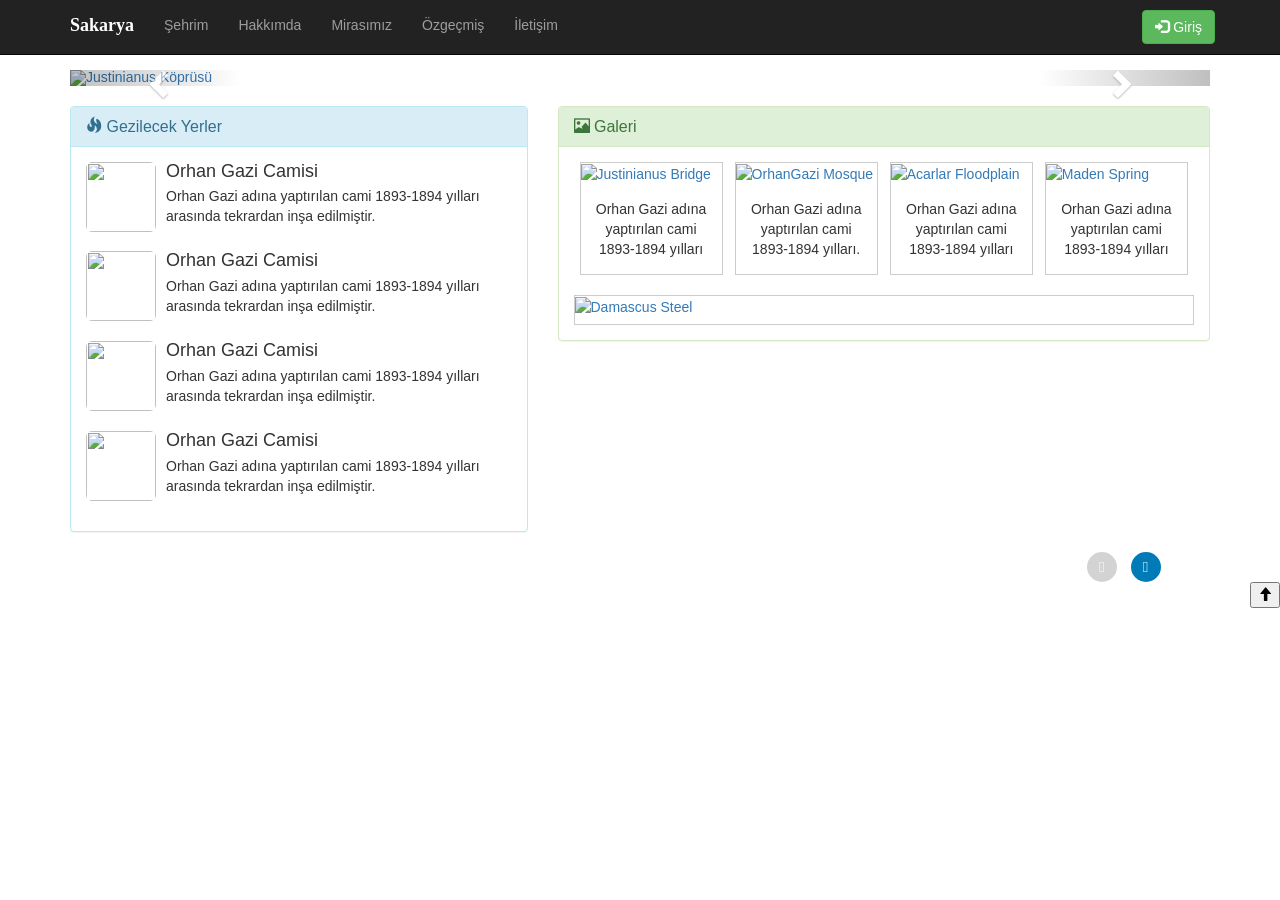
==== Index.html @ 87b0f3b1 "initial commit" ====
<!DOCTYPE html>
<html>
<head lang="tr">
    <meta charset="utf-8">
    <meta http-equiv="X-UA-Compatible" content="IE=edge">
    <meta name="viewport" content="width=device-width, initial-scale=1">

    <title> Erkam Bayındır - SAKARYA </title>

    <!-- Bootstrap -->
    <link href="css/bootstrap.min.css" rel="stylesheet">
    <!-- Font Awesome CSS -->
    <link rel="stylesheet" href="css/font-awesome.min.css" type="text/css" media="screen">
    <!-- ek stiller -->
    <link href="css/style.css" rel="stylesheet">
    <!-- jQuery (necessary for Bootstrap's JavaScript plugins) -->
    <script src="js/jquery-2.2.3.min.js"></script>
    <!-- Include all compiled plugins (below), or include individual files as needed -->
    <script src="js/bootstrap.min.js"></script>
    <link rel="stylesheet" href="https://maxcdn.bootstrapcdn.com/bootstrap/3.3.7/css/bootstrap.min.css">
    <script src="https://ajax.googleapis.com/ajax/libs/jquery/1.11.3/jquery.min.js"></script>
    <script src="http://maxcdn.bootstrapcdn.com/bootstrap/3.3.4/js/bootstrap.min.js"></script>

    <!-- <link rel="stylesheet" type="text/css" href="Demo-css.css"> -->
    <!-- <script src="Demo(Turkish)-Javascript.js" type="text/javascript"></script> -->
</head>

<body style="background: url(images/noise.jpg);">
    <nav class="navbar navbar-inverse navbar-fixed-top">
        <div class="container">
            <!-- Brand and toggle get grouped for better mobile display -->
            <div class="navbar-header">
                <button type="button" class="navbar-toggle collapsed" data-toggle="collapse" data-target="#Nav" aria-expanded="false">
                    <span class="sr-only">Toggle navigation</span>
                    <span class="icon-bar"></span>
                    <span class="icon-bar"></span>
                    <span class="icon-bar"></span>
                </button>
                <span class="navbar-brand" style="font-weight: bolder;color: white;font-family: 'Georgia','Times New Roman';">
                    <strong> Sakarya </strong>
                </span>
            </div>

            <!-- Collect the nav links, forms, and other content for toggling -->
            <div class="collapse navbar-collapse" id="Nav">

                <ul class="nav navbar-nav">
                    <li><a href="Index.html">Şehrim</a></li>
                    <li><a href="about.html">Hakkımda</a></li>
                    <li><a href="heritage.html">Mirasımız</a></li>
                    <li><a href="CV.html">Özgeçmiş</a></li>
                    <li><a href="contactMe.html">İletişim</a></li>


                </ul>


                <ul class="nav navbar-nav  navbar-right pad10">
                    <div class="btn-group">
                        <a href="login.php" class="btn btn-success" id="myBtn">
                            <span class="glyphicon glyphicon-log-in"></span> Giriş
                        </a>
                    </div>
                </ul>
            </div>
        </div>
    </nav>
    <!--End Of Head-->
    <!--Slide-->
    <br>
    <!-- Slider -->
    <div class="container">
        <div id="myCarousel" class="carousel slide" data-interval="2500" data-ride="carousel">
            <ol class="carousel-indicators">
                <li data-target="#myCarousel" data-slida-to="0" class="active"></li>
                <li data-target="#myCarousel" data-slide-to="1"></li>
                <li data-target="#myCarousel" data-slide-to="2"></li>
                <li data-target="#myCarousel" data-slide-to="3"></li>
            </ol>
            <div class="carousel-inner" role="listbox">

                <div class="item active">
                    <a href="heritage.html" target="_blank">
                        <img src="images/Justinianus-2New.jpg" alt="Justinianus Köprüsü">
                    </a>
                </div>

                <div class="item">
                    <a href="heritage.html" target="_blank">
                        <img src="images/OrhanGaziCamisinde.jpg" alt="Orhan Gazi Camisi">
                    </a>
                </div>

                <div class="item">
                    <a href="heritage.html" target="_blank">
                    <img src="images/Maden-Deresi-ve-Selalesi-Sakarya.jpg" alt="Maden Maden Deresi ve Selalesi">
                    </a>
                </div>

                <div class="item">
                    <a href="DamascusSteelArticle.html" target="_blank">
                        <img src="images/acarlar-longozu.jpg" alt="Acarlar Longozu">
                    </a>
                </div>
            </div>
            <!-- Left and right controls -->
            <a class="left carousel-control" href="#myCarousel" role="button" data-slide="prev">
                <span class="glyphicon glyphicon-chevron-left" aria-hidden="true"></span>
                <span class="sr-only">Previous</span>
            </a>
            <a class="right carousel-control" href="#myCarousel" role="button" data-slide="next">
                <span class="glyphicon glyphicon-chevron-right" aria-hidden="true"></span>
                <span class="sr-only">Next</span>
            </a>
        </div>
    </div>

    <br />

    <!--End Of Slide-->
    <!--Middle-->

    <div class="container">
        <div class="row">
            <div class="col-md-5">
                <!-- first panel -->
                <div class="panel panel-info" id="articles">
                    <div class="panel-heading">
                        <h3 class="panel-title"><span class="glyphicon glyphicon-fire"></span> Gezilecek Yerler </h3>
                    </div>

                    <div class="panel-body">
                        <!--Media list start-->
                        <ul class="media-list">
                            <!--First media in the list-->
                            <li class="media">
                                <div class="media-left">
                                    <a href="heritage.html"> <img class="media-object duyuru-resim img-rounded" src="images/Justinianus-2New.jpg" alt=""></a>
                                </div>
                                <div class="media-body">
                                    <h4 class="media-heading">
                                        Orhan Gazi Camisi
                                    </h4>
                                    <p>
                                        Orhan Gazi adına yaptırılan cami 1893-1894 yılları arasında tekrardan inşa edilmiştir. 
                                    </p>
                                </div>
                            </li>



                            <!--Second media in the list-->
                            <li class="media">
                                <div class="media-left">
                                    <a href="heritage.html"> <img class="media-object duyuru-resim img-rounded" src="images/OrhanGaziCamisinde.jpg" alt=""></a>
                                </div>
                                <div class="media-body">
                                    <h4 class="media-heading">
                                        Orhan Gazi Camisi
                                    </h4>
                                    <p>
                                        Orhan Gazi adına yaptırılan cami 1893-1894 yılları arasında tekrardan inşa edilmiştir.
                                    </p>
                                </div>
                            </li>


                            <!--Third media in the list-->
                            <li class="media">
                                <div class="media-left">
                                    <a href="DamascusSteelArticle.html"> <img class="media-object duyuru-resim img-rounded" src="images/Maden-Deresi-ve-Selalesi-Sakarya.jpg" alt=""></a>
                                </div>
                                <div class="media-body">
                                    <h4 class="media-heading">
                                        Orhan Gazi Camisi
                                    </h4>
                                    <p>
                                        Orhan Gazi adına yaptırılan cami 1893-1894 yılları arasında tekrardan inşa edilmiştir.
                                    </p>
                                </div>
                            </li>




                            <!--Fourth media in the list-->
                            <li class="media">
                                <div class="media-left">
                                    <a href="heritage.html"> <img class="media-object duyuru-resim img-rounded" src="images/acarlar-longozu.jpg" alt=""></a>
                                </div>
                                <div class="media-body">
                                    <h4 class="media-heading">
                                        Orhan Gazi Camisi
                                    </h4>
                                    <p>
                                        Orhan Gazi adına yaptırılan cami 1893-1894 yılları arasında tekrardan inşa edilmiştir.
                                    </p>
                                </div>
                            </li>

                        </ul>
                        <!--End of the list-->
                    </div>
                </div>
            </div> <!--End of Articles Secton-->



            <div class="col-md-7">
                <!-- seconed panel -->
                <div class="panel panel-success" id="gallery">
                    <div class="panel-heading">
                        <h3 class="panel-title"><span class="glyphicon glyphicon-picture"></span> Galeri </h3>
                    </div>
                    <div class="panel-body">






                        <div class="responsive">
                            <div class="gallery">
                                <a target="_blank" href="images/OrhanGaziCamisinde.jpg">
                                    <img src="images/OrhanGaziCamisinde.jpg" alt="Justinianus Bridge" width="600" height="400">
                                </a>
                                <div class="desc">Orhan Gazi adına yaptırılan cami 1893-1894 yılları</div>
                            </div>
                        </div>


                        <div class="responsive">
                            <div class="gallery">
                                <a target="_blank" href="images/OrhanGaziCamisinde.jpg">
                                    <img src="images/OrhanGaziCamisinde.jpg" alt="OrhanGazi Mosque" width="600" height="400">
                                </a>
                                <div class="desc">Orhan Gazi adına yaptırılan cami 1893-1894 yılları.</div>
                            </div>
                        </div>

                        <div class="responsive">
                            <div class="gallery">
                                <a target="_blank" href="images/OrhanGaziCamisinde.jpg">
                                    <img src="images/OrhanGaziCamisinde.jpg" alt="Acarlar Floodplain" width="600" height="400">
                                </a>
                                <div class="desc">Orhan Gazi adına yaptırılan cami 1893-1894 yılları</div>
                            </div>
                        </div>

                        <div class="responsive">
                            <div class="gallery">
                                <a target="_blank" href="images/OrhanGaziCamisinde.jpg">
                                    <img src="images/OrhanGaziCamisinde.jpg" alt="Maden Spring" width="600" height="400">
                                </a>
                                <div class="desc">Orhan Gazi adına yaptırılan cami 1893-1894 yılları</div>
                            </div>
                        </div>

                        <div class="clearfix"></div><br>

                        <div style="padding-bottom: 7px;" class="gallery">
                            <a target="_blank" href="images/OrhanGaziCamisinde.jpg">
                                <img src="images/OrhanGaziCamisinde.jpg" alt="Damascus Steel" width="200" height="50">
                            </a>
                        </div>

                    </div>
                </div>
            </div>
        </div>
    </div>
</body>

<!--End Of Body-->
<!--Footer-->
<footer id="footer">
    <div class="row">
        <div class="container-fluid">
            <div class="col-md-10 text-info"></div>
            <div class="col-md-2 ">
                <ul class="social-network social-circle">
                    <li>
                        <a href="https://github.com/erkambayindir" target="_blank" class="icoGithub" title="Github">
                            <i class="fa fa-facebook"></i>
                        </a>
                    </li>
                    <li>
                        <a href="https://www.linkedin.com/in/erkam-bayindir-25a70635/" target="_blank" class="icoLinkedin" title="Linkedin">
                            <i class="fa fa-linkedin"></i>
                        </a>
                    </li>
                </ul>
            </div>
        </div>
    </div>
</footer>
<!--button pushing to top-->
<div class="pull-right">
    <a href="#">
        <button>
            <span class="glyphicon glyphicon-arrow-up" style="color: black;"></span>
        </button>
    </a>
</div>
</html>
<!--End Of Footer-->
---- css/style.css ----
/* Header */
.foto {
	
	width : 50 px;
	height:50px;
	
}
.padTop20
{
	padding-top:20px;
	
}

.pad10
{
	
	padding:10px;
}


.pad15
{
	
	padding:15px;
}

.well{
background-color: #e6f5ff;
border: radius 0;
}

.metin{
	color:#000000;
}



/*Slider
.tales {
  width: 100%;
}
.carousel-inner{
  width:100%;
  max-height: 200px !important;
}
*/





.mar0 {
	
	margin-bottom: 0px;
}
.pad0 {
	padding :0px;
	padding-right:5px;
}
.padx
{
		padding-left:300px;
}


.pull-left {
    float: left !important;
}


.nav-yuk70{
	
	height:65px;
	
	
}

.fill {
    width: 100%;
    height: 100%;
    background-position: center;
    background-size: cover;
/*	max-height:400px */
}

.fill2 {
   height:400px;
/*	max-height:400px */
}
body {
    
  padding-top: 50px; /* Required padding for .navbar-fixed-top. Remove if using .navbar-static-top. Change if height of navigation changes. */
}

/* öğrenci görüşleri */

.widgwt-main {
  margin-top: 30px;
}

.widget-title {
  margin: 0;
  text-transform: uppercase;
  font-size: 13px;
  font-weight: 700;
}

.widget-main-title {
  border-bottom: 1px solid;
}

.prof-thumb {
  float: left;
  width: 75px;
  height: 75px;
  margin-right: 15px;
  overflow: hidden;
}
.prof-thumb img {
  width: 100%;
  height: 100%;
}




/* Etkinlikler */
.panel.date {
    margin: 0px;
    width: 60px;
    text-align: center;
}

.panel.date .month {
    padding: 2px 0px;
    font-weight: 700;
    text-transform: uppercase;
}

.panel.date .day {
    padding: 3px 0px;
    font-weight: 700;
    font-size: 1.5em;
}

.duyuru-resim {
  
  width: 70px;
  height: 70px;
 
}

.logo-yani-yazisi {

   float: left !important;
    font-size: 18px;
    font-weight: 100;
    padding-top: 5px;
    padding-left: 5px;
	padding-right:50px;
    margin-top: 6px;
	
  
}


/*=========================
  social media
 ================= */

/* footer social icons */
ul.social-network {
	list-style: none;
	display: inline;
	margin-left:0 !important;
	padding: 0;
}
ul.social-network li {
	display: inline;
	margin: 0 5px;
}


/* footer social icons */

.social-network a.icoFacebook {
	background-color:#3B5998;
}
.social-network a.icoTwitter {
	background-color:#33ccff;
}
.social-network a.icoGoogle {
	background-color:#BD3518;
}

.social-network a.icoLinkedin {
	background-color:#007bb7;
}

.social-circle li a {
	display:inline-block;
	position:relative;
	margin:0 auto 0 auto;
	-moz-border-radius:50%;
	-webkit-border-radius:50%;
	border-radius:50%;
	text-align:center;
	width: 30px;
	height: 30px;
	font-size:15px;
}
.social-circle li i {
	margin:0;
	line-height:30px;
	text-align: center;
}

.social-circle i {
	color: #fff;

}

ul.social-network li a {
 background-color: #D3D3D3;   
} 

.custom {
    height: 40px !important;
}


/*Responsiv Gallert Boxes*/

div.gallery {
  border: 1px solid #ccc;
}

div.gallery:hover {
  border: 1px solid #777;
}

div.gallery img {
  width: 100%;
  height: auto;
}

div.desc {
  padding: 15px;
  text-align: center;
}

* {
  box-sizing: border-box;
}

.responsive {
  padding: 0 6px;
  float: left;
  width: 24.99999%;
}

@media only screen and (max-width: 700px) {
  .responsive {
    width: 49.99999%;
    margin: 6px 0;
  }
}

@media only screen and (max-width: 500px) {
  .responsive {
    width: 100%;
  }
}

.clearfix:after {
  content: "";
  display: table;
  clear: both;
}
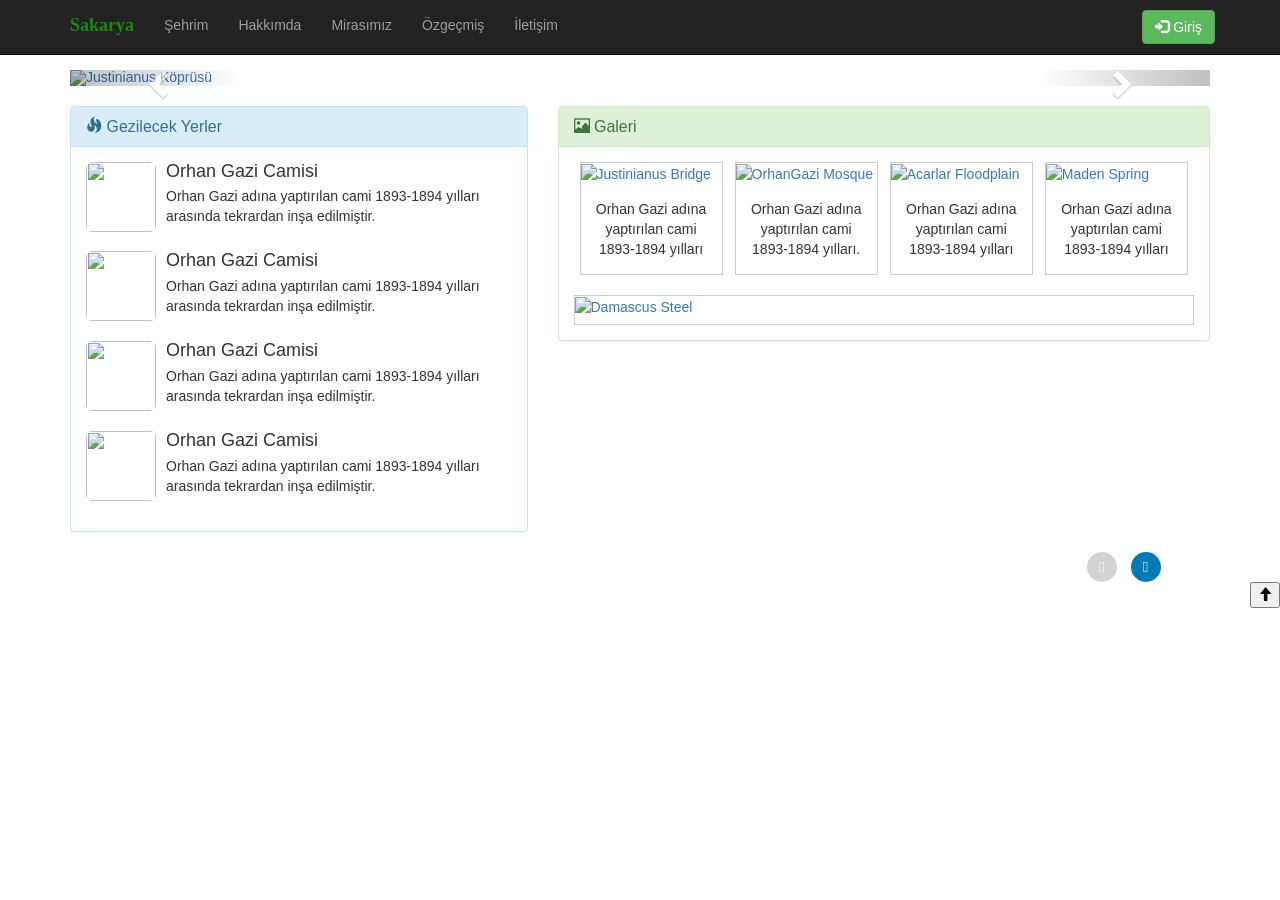
==== commit e976e242: "About page About page is formed and the contend is written. But the picture sizes still remains to b" ====
--- a/Index.html
+++ b/Index.html
@@ -36,7 +36,7 @@
                     <span class="icon-bar"></span>
                     <span class="icon-bar"></span>
                 </button>
-                <span class="navbar-brand" style="font-weight: bolder;color: white;font-family: 'Georgia','Times New Roman';">
+                <span class="navbar-brand" style="font-weight: bolder;color: rgb(23, 139, 8);font-family: 'Georgia','Times New Roman';">
                     <strong> Sakarya </strong>
                 </span>
             </div>
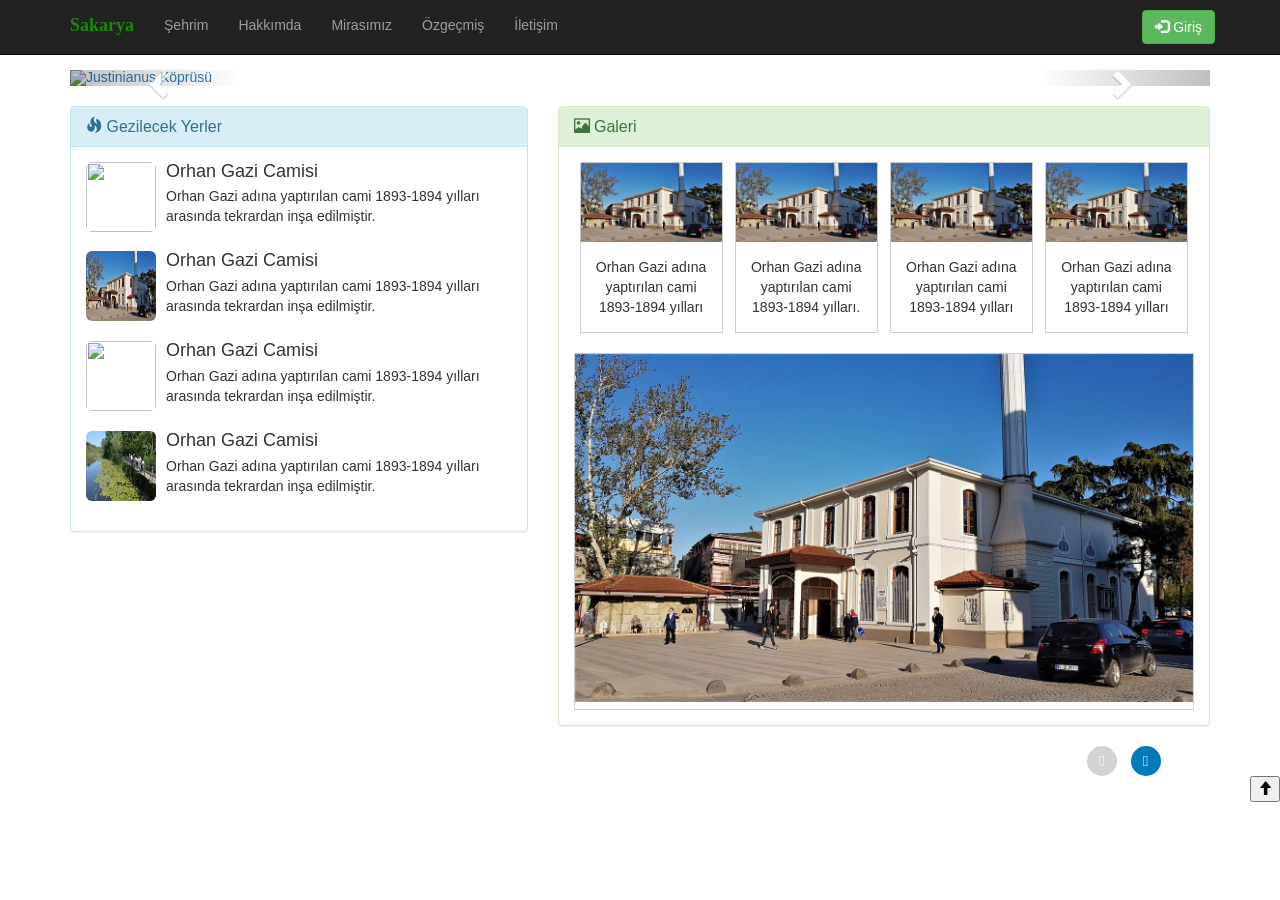
==== commit 2dc71f41: "images changes Some picrures has been added to images folder. And links has been changed in the inde" ====
--- a/Index.html
+++ b/Index.html
@@ -98,8 +98,8 @@
                 </div>
 
                 <div class="item">
-                    <a href="DamascusSteelArticle.html" target="_blank">
-                        <img src="images/acarlar-longozu.jpg" alt="Acarlar Longozu">
+                    <a href="https://www.kulturportali.gov.tr/turkiye/sakarya/gezilecekyer/acarlar-longozu" target="_blank">
+                        <img src="images/AcarlarLongozu.jpg" alt="Acarlar Longozu">
                     </a>
                 </div>
             </div>
@@ -152,7 +152,7 @@
                             <!--Second media in the list-->
                             <li class="media">
                                 <div class="media-left">
-                                    <a href="heritage.html"> <img class="media-object duyuru-resim img-rounded" src="images/OrhanGaziCamisinde.jpg" alt=""></a>
+                                    <a href="heritage.html"> <img class="media-object duyuru-resim img-rounded" src="images/orhan-cami-adapazari1280x720.jpg" alt=""></a>
                                 </div>
                                 <div class="media-body">
                                     <h4 class="media-heading">
@@ -186,7 +186,7 @@
                             <!--Fourth media in the list-->
                             <li class="media">
                                 <div class="media-left">
-                                    <a href="heritage.html"> <img class="media-object duyuru-resim img-rounded" src="images/acarlar-longozu.jpg" alt=""></a>
+                                    <a href="heritage.html"> <img class="media-object duyuru-resim img-rounded" src="images/AcarlarLongozu.jpg" alt=""></a>
                                 </div>
                                 <div class="media-body">
                                     <h4 class="media-heading">
@@ -214,15 +214,10 @@
                     </div>
                     <div class="panel-body">
 
-
-
-
-
-
                         <div class="responsive">
                             <div class="gallery">
-                                <a target="_blank" href="images/OrhanGaziCamisinde.jpg">
-                                    <img src="images/OrhanGaziCamisinde.jpg" alt="Justinianus Bridge" width="600" height="400">
+                                <a target="_blank" href="images/orhan-cami-adapazari1280x720.jpg">
+                                    <img src="images/orhan-cami-adapazari1280x720.jpg" alt="Justinianus Bridge" width="600" height="400">
                                 </a>
                                 <div class="desc">Orhan Gazi adına yaptırılan cami 1893-1894 yılları</div>
                             </div>
@@ -231,8 +226,8 @@
 
                         <div class="responsive">
                             <div class="gallery">
-                                <a target="_blank" href="images/OrhanGaziCamisinde.jpg">
-                                    <img src="images/OrhanGaziCamisinde.jpg" alt="OrhanGazi Mosque" width="600" height="400">
+                                <a target="_blank" href="images/orhan-cami-adapazari1280x720.jpg">
+                                    <img src="images/orhan-cami-adapazari1280x720.jpg" alt="OrhanGazi Mosque" width="600" height="400">
                                 </a>
                                 <div class="desc">Orhan Gazi adına yaptırılan cami 1893-1894 yılları.</div>
                             </div>
@@ -240,8 +235,8 @@
 
                         <div class="responsive">
                             <div class="gallery">
-                                <a target="_blank" href="images/OrhanGaziCamisinde.jpg">
-                                    <img src="images/OrhanGaziCamisinde.jpg" alt="Acarlar Floodplain" width="600" height="400">
+                                <a target="_blank" href="images/orhan-cami-adapazari1280x720.jpg">
+                                    <img src="images/orhan-cami-adapazari1280x720.jpg" alt="Acarlar Floodplain" width="600" height="400">
                                 </a>
                                 <div class="desc">Orhan Gazi adına yaptırılan cami 1893-1894 yılları</div>
                             </div>
@@ -249,8 +244,8 @@
 
                         <div class="responsive">
                             <div class="gallery">
-                                <a target="_blank" href="images/OrhanGaziCamisinde.jpg">
-                                    <img src="images/OrhanGaziCamisinde.jpg" alt="Maden Spring" width="600" height="400">
+                                <a target="_blank" href="images/orhan-cami-adapazari1280x720.jpg">
+                                    <img src="images/orhan-cami-adapazari1280x720.jpg" alt="Maden Spring" width="600" height="400">
                                 </a>
                                 <div class="desc">Orhan Gazi adına yaptırılan cami 1893-1894 yılları</div>
                             </div>
@@ -259,9 +254,10 @@
                         <div class="clearfix"></div><br>
 
                         <div style="padding-bottom: 7px;" class="gallery">
-                            <a target="_blank" href="images/OrhanGaziCamisinde.jpg">
-                                <img src="images/OrhanGaziCamisinde.jpg" alt="Damascus Steel" width="200" height="50">
+                            <a target="_blank" href="images/orhan-cami-adapazari1280x720.jpg">
+                                <img src="images/orhan-cami-adapazari1280x720.jpg" alt="Orhan The Conquerer Mosque" width="200" height="50">
                             </a>
+                        
                         </div>
 
                     </div>
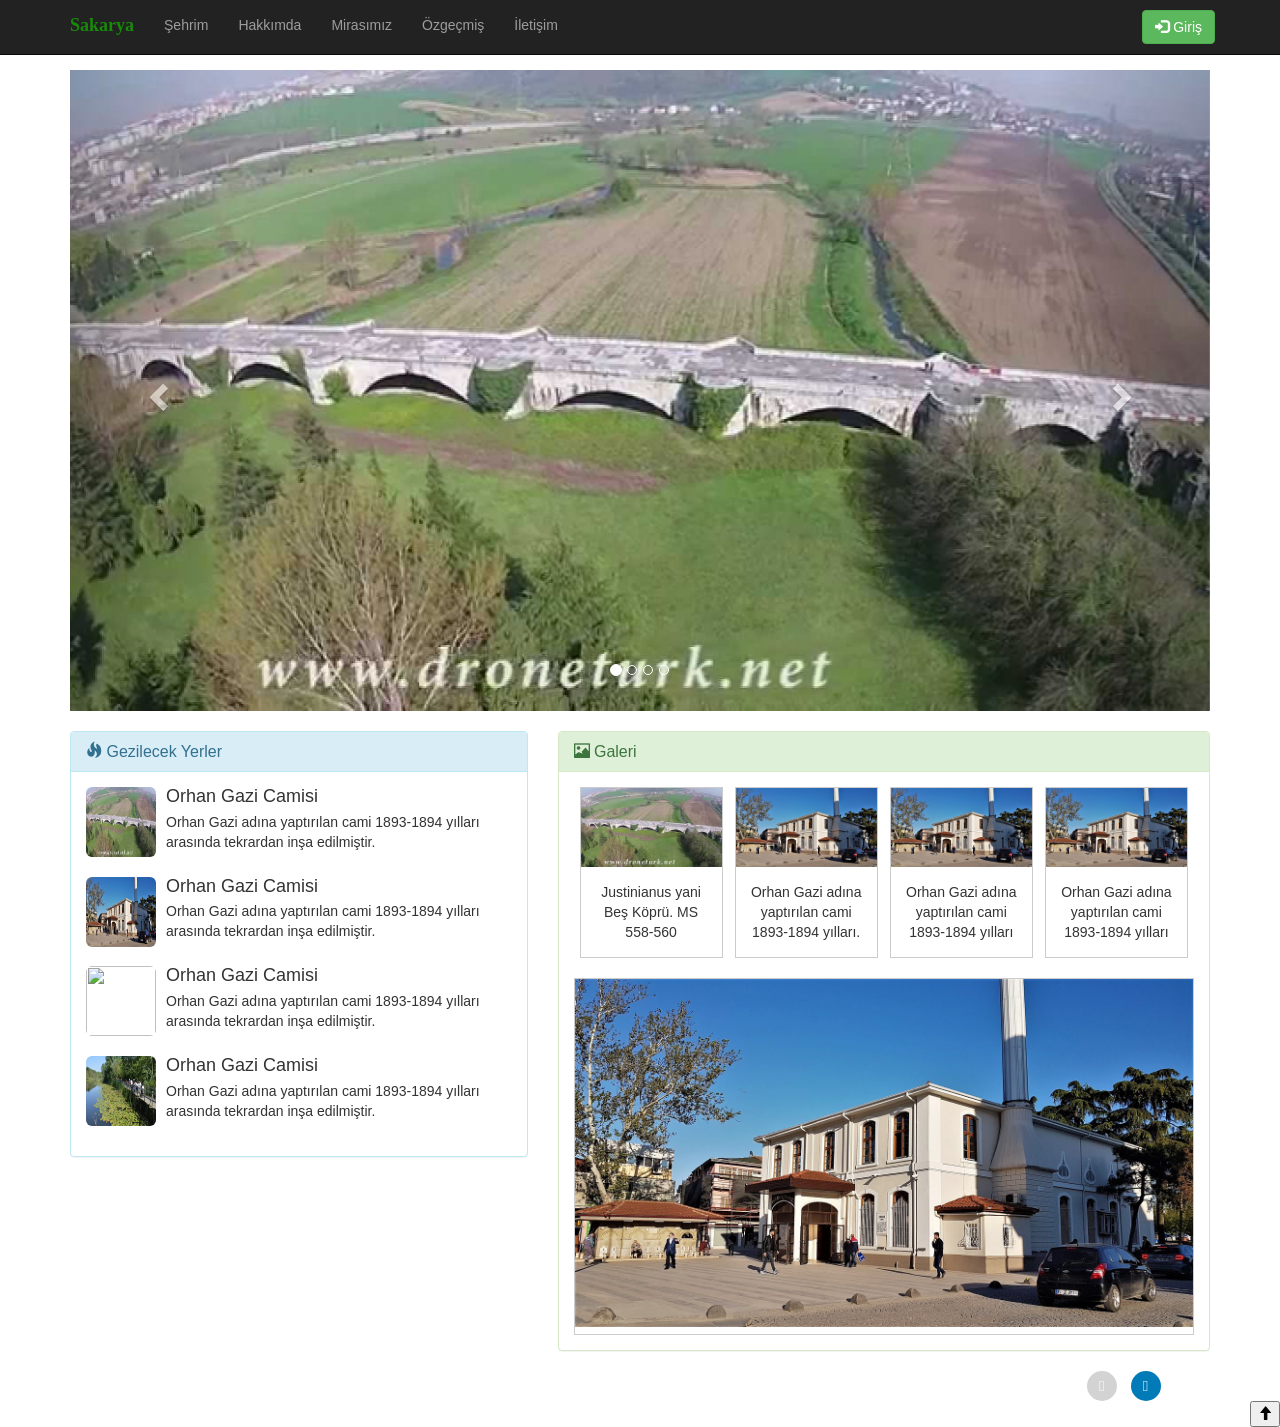
==== commit 53b9d8ce: "images changed Some changes in links were made" ====
--- a/Index.html
+++ b/Index.html
@@ -81,7 +81,7 @@
 
                 <div class="item active">
                     <a href="heritage.html" target="_blank">
-                        <img src="images/Justinianus-2New.jpg" alt="Justinianus Köprüsü">
+                        <img src="images/Justinianus.jpg" alt="Justinianus Köprüsü">
                     </a>
                 </div>
 
@@ -135,7 +135,7 @@
                             <!--First media in the list-->
                             <li class="media">
                                 <div class="media-left">
-                                    <a href="heritage.html"> <img class="media-object duyuru-resim img-rounded" src="images/Justinianus-2New.jpg" alt=""></a>
+                                    <a href="heritage.html"> <img class="media-object duyuru-resim img-rounded" src="images/Justinianus.jpg" alt=""></a>
                                 </div>
                                 <div class="media-body">
                                     <h4 class="media-heading">
@@ -216,10 +216,10 @@
 
                         <div class="responsive">
                             <div class="gallery">
-                                <a target="_blank" href="images/orhan-cami-adapazari1280x720.jpg">
-                                    <img src="images/orhan-cami-adapazari1280x720.jpg" alt="Justinianus Bridge" width="600" height="400">
+                                <a target="_blank" href="images/Justinianus.jpg">
+                                    <img src="images/Justinianus.jpg" alt="Justinianus Bridge" width="600" height="400">
                                 </a>
-                                <div class="desc">Orhan Gazi adına yaptırılan cami 1893-1894 yılları</div>
+                                <div class="desc">Justinianus yani Beş Köprü. MS 558-560</div>
                             </div>
                         </div>
 
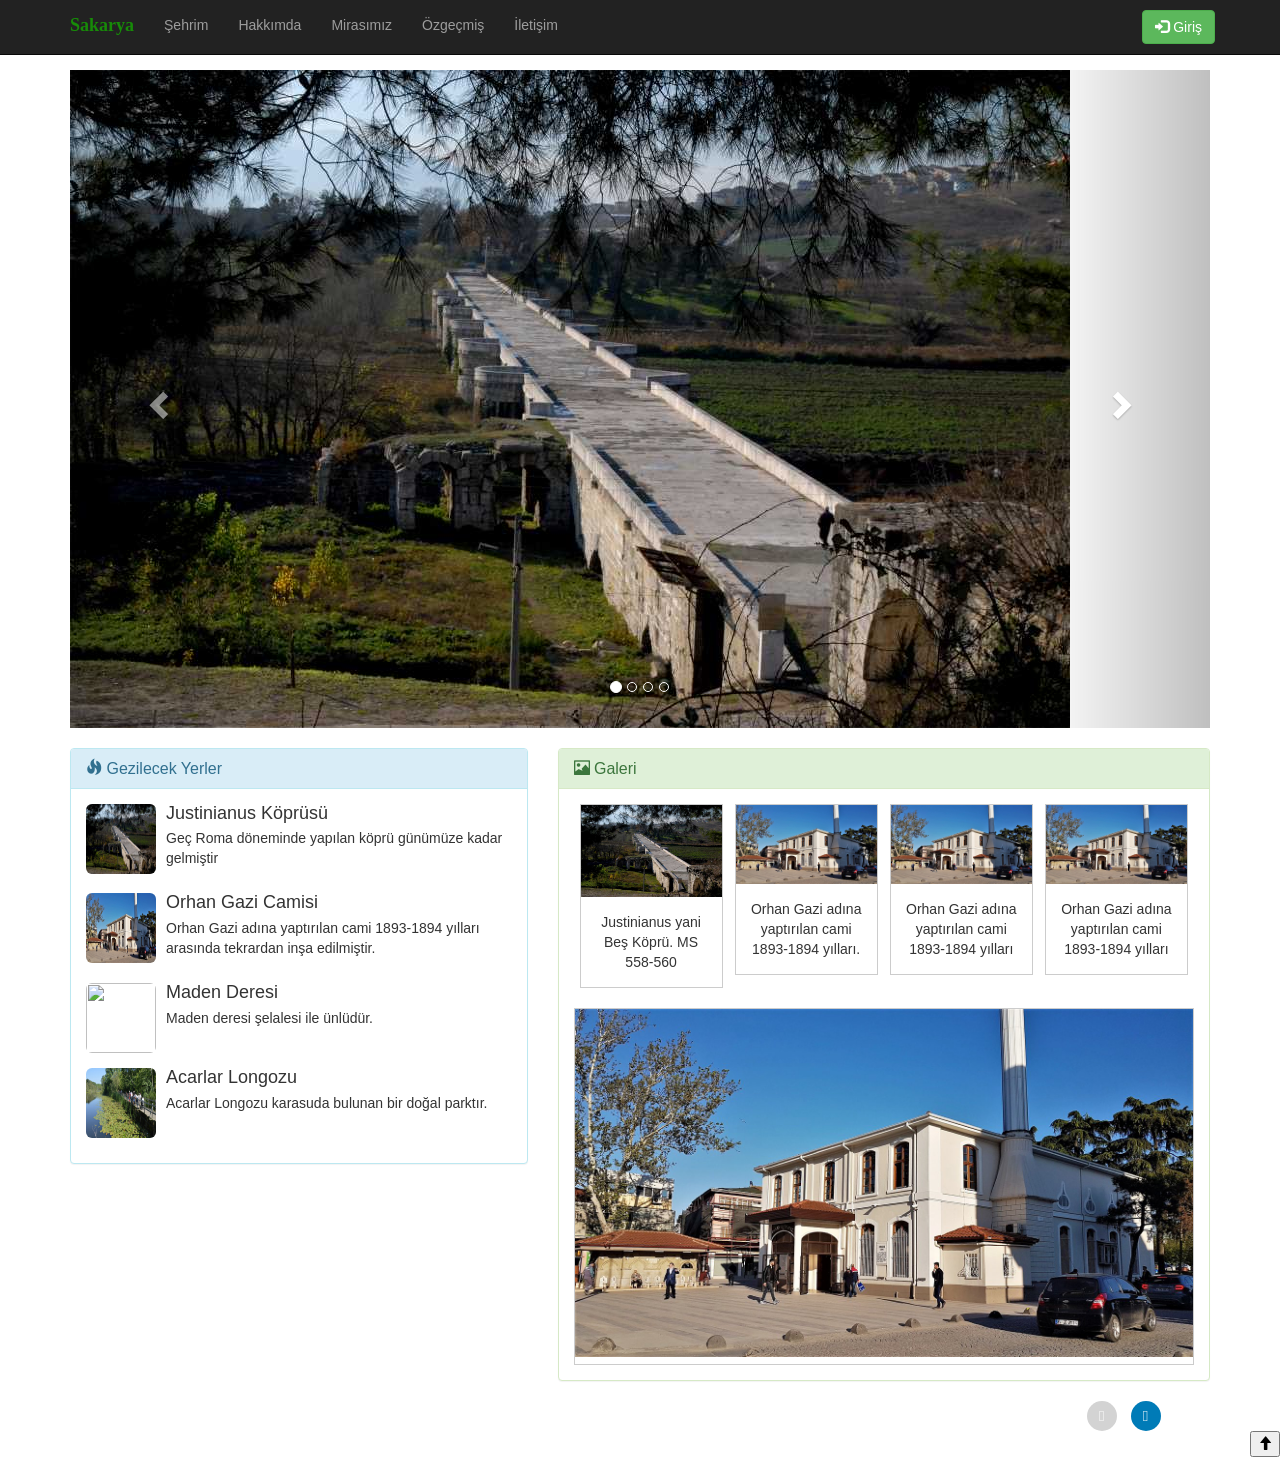
==== commit bdb1c381: "login, contact sayfaları ve php ile from kontrolleri Mirasımız sayfası eklendi İletişim sayfası ekle" ====
--- a/Index.html
+++ b/Index.html
@@ -80,7 +80,7 @@
             <div class="carousel-inner" role="listbox">
 
                 <div class="item active">
-                    <a href="heritage.html" target="_blank">
+                    <a href="JustinianusKoprusu.html" target="_blank">
                         <img src="images/Justinianus.jpg" alt="Justinianus Köprüsü">
                     </a>
                 </div>
@@ -135,14 +135,14 @@
                             <!--First media in the list-->
                             <li class="media">
                                 <div class="media-left">
-                                    <a href="heritage.html"> <img class="media-object duyuru-resim img-rounded" src="images/Justinianus.jpg" alt=""></a>
+                                    <a href="JustinianusKoprusu.html"> <img class="media-object duyuru-resim img-rounded" src="images/Justinianus.jpg" alt=""></a>
                                 </div>
                                 <div class="media-body">
                                     <h4 class="media-heading">
-                                        Orhan Gazi Camisi
+                                        Justinianus Köprüsü
                                     </h4>
                                     <p>
-                                        Orhan Gazi adına yaptırılan cami 1893-1894 yılları arasında tekrardan inşa edilmiştir. 
+                                        Geç Roma döneminde yapılan köprü günümüze kadar gelmiştir 
                                     </p>
                                 </div>
                             </li>
@@ -168,14 +168,14 @@
                             <!--Third media in the list-->
                             <li class="media">
                                 <div class="media-left">
-                                    <a href="DamascusSteelArticle.html"> <img class="media-object duyuru-resim img-rounded" src="images/Maden-Deresi-ve-Selalesi-Sakarya.jpg" alt=""></a>
+                                    <a href="heritage.html"> <img class="media-object duyuru-resim img-rounded" src="images/Maden-Deresi-ve-Selalesi-Sakarya.jpg" alt=""></a>
                                 </div>
                                 <div class="media-body">
                                     <h4 class="media-heading">
-                                        Orhan Gazi Camisi
+                                        Maden Deresi
                                     </h4>
                                     <p>
-                                        Orhan Gazi adına yaptırılan cami 1893-1894 yılları arasında tekrardan inşa edilmiştir.
+                                        Maden deresi şelalesi ile ünlüdür.
                                     </p>
                                 </div>
                             </li>
@@ -190,10 +190,10 @@
                                 </div>
                                 <div class="media-body">
                                     <h4 class="media-heading">
-                                        Orhan Gazi Camisi
+                                        Acarlar Longozu
                                     </h4>
                                     <p>
-                                        Orhan Gazi adına yaptırılan cami 1893-1894 yılları arasında tekrardan inşa edilmiştir.
+                                        Acarlar Longozu karasuda bulunan bir doğal parktır. 
                                     </p>
                                 </div>
                             </li>
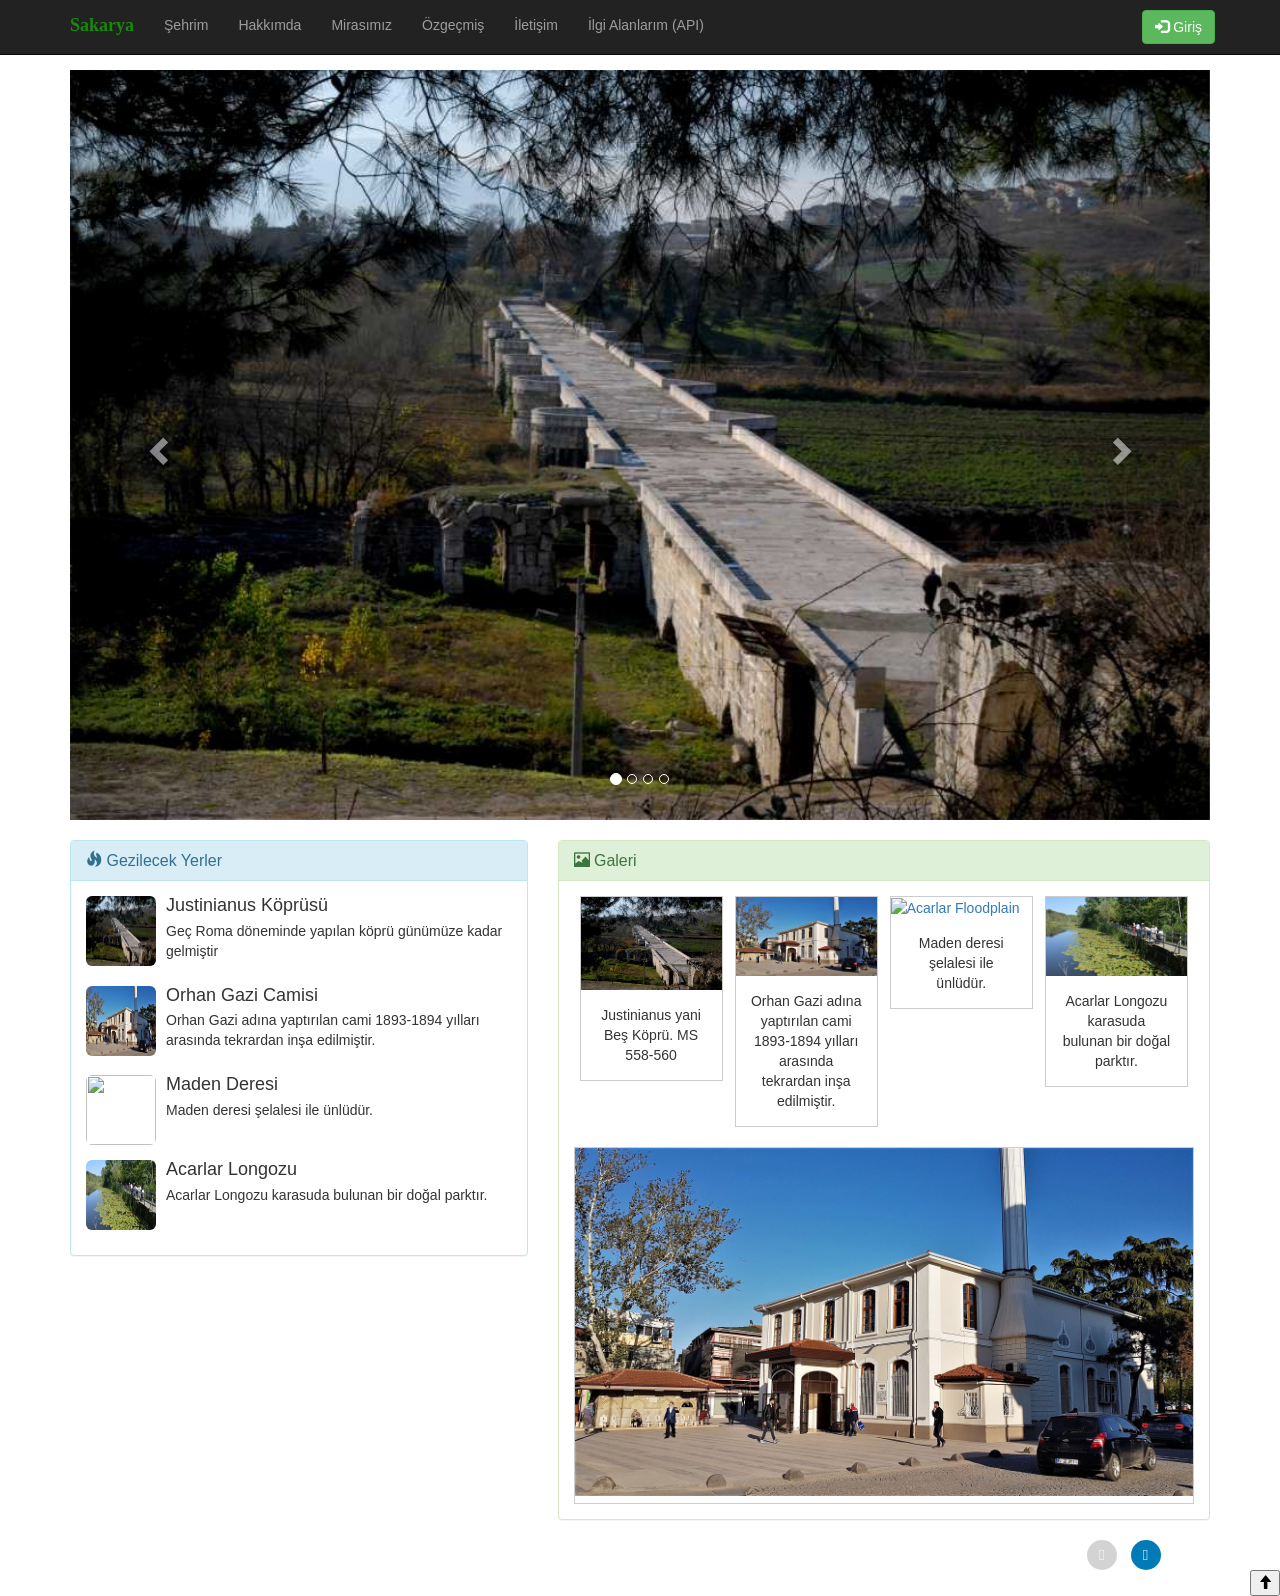
==== commit e604c06b: "last changes" ====
--- a/Index.html
+++ b/Index.html
@@ -50,7 +50,7 @@
                     <li><a href="heritage.html">Mirasımız</a></li>
                     <li><a href="CV.html">Özgeçmiş</a></li>
                     <li><a href="contactMe.html">İletişim</a></li>
-
+                    <li><a href="api.html">İlgi Alanlarım (API)</a></li>
 
                 </ul>
 
@@ -81,7 +81,7 @@
 
                 <div class="item active">
                     <a href="JustinianusKoprusu.html" target="_blank">
-                        <img src="images/Justinianus.jpg" alt="Justinianus Köprüsü">
+                        <img src="images/Justinianus.jpg" alt="Justinianus Köprüsü" width="120%">
                     </a>
                 </div>
 
@@ -93,7 +93,7 @@
 
                 <div class="item">
                     <a href="heritage.html" target="_blank">
-                    <img src="images/Maden-Deresi-ve-Selalesi-Sakarya.jpg" alt="Maden Maden Deresi ve Selalesi">
+                    <img src="images/Maden-Deresi-ve-Selalesi-Sakarya.jpg" alt="Maden Maden Deresi ve Selalesi" width="120%">
                     </a>
                 </div>
 
@@ -229,25 +229,25 @@
                                 <a target="_blank" href="images/orhan-cami-adapazari1280x720.jpg">
                                     <img src="images/orhan-cami-adapazari1280x720.jpg" alt="OrhanGazi Mosque" width="600" height="400">
                                 </a>
-                                <div class="desc">Orhan Gazi adına yaptırılan cami 1893-1894 yılları.</div>
+                                <div class="desc">Orhan Gazi adına yaptırılan cami 1893-1894 yılları arasında tekrardan inşa edilmiştir.</div>
                             </div>
                         </div>
 
                         <div class="responsive">
                             <div class="gallery">
-                                <a target="_blank" href="images/orhan-cami-adapazari1280x720.jpg">
-                                    <img src="images/orhan-cami-adapazari1280x720.jpg" alt="Acarlar Floodplain" width="600" height="400">
+                                <a target="_blank" href="images/Maden-Deresi-ve-Selalesi-Sakarya.jpg">
+                                    <img src="images/Maden-Deresi-ve-Selalesi-Sakarya.jpg" alt="Acarlar Floodplain" width="600" height="400">
                                 </a>
-                                <div class="desc">Orhan Gazi adına yaptırılan cami 1893-1894 yılları</div>
+                                <div class="desc">Maden deresi şelalesi ile ünlüdür.</div>
                             </div>
                         </div>
 
                         <div class="responsive">
                             <div class="gallery">
-                                <a target="_blank" href="images/orhan-cami-adapazari1280x720.jpg">
-                                    <img src="images/orhan-cami-adapazari1280x720.jpg" alt="Maden Spring" width="600" height="400">
+                                <a target="_blank" href="images/AcarlarLongozu.jpg">
+                                    <img src="images/AcarlarLongozu.jpg" alt="Maden Spring" width="600" height="400">
                                 </a>
-                                <div class="desc">Orhan Gazi adına yaptırılan cami 1893-1894 yılları</div>
+                                <div class="desc">Acarlar Longozu karasuda bulunan bir doğal parktır.</div>
                             </div>
                         </div>
 
